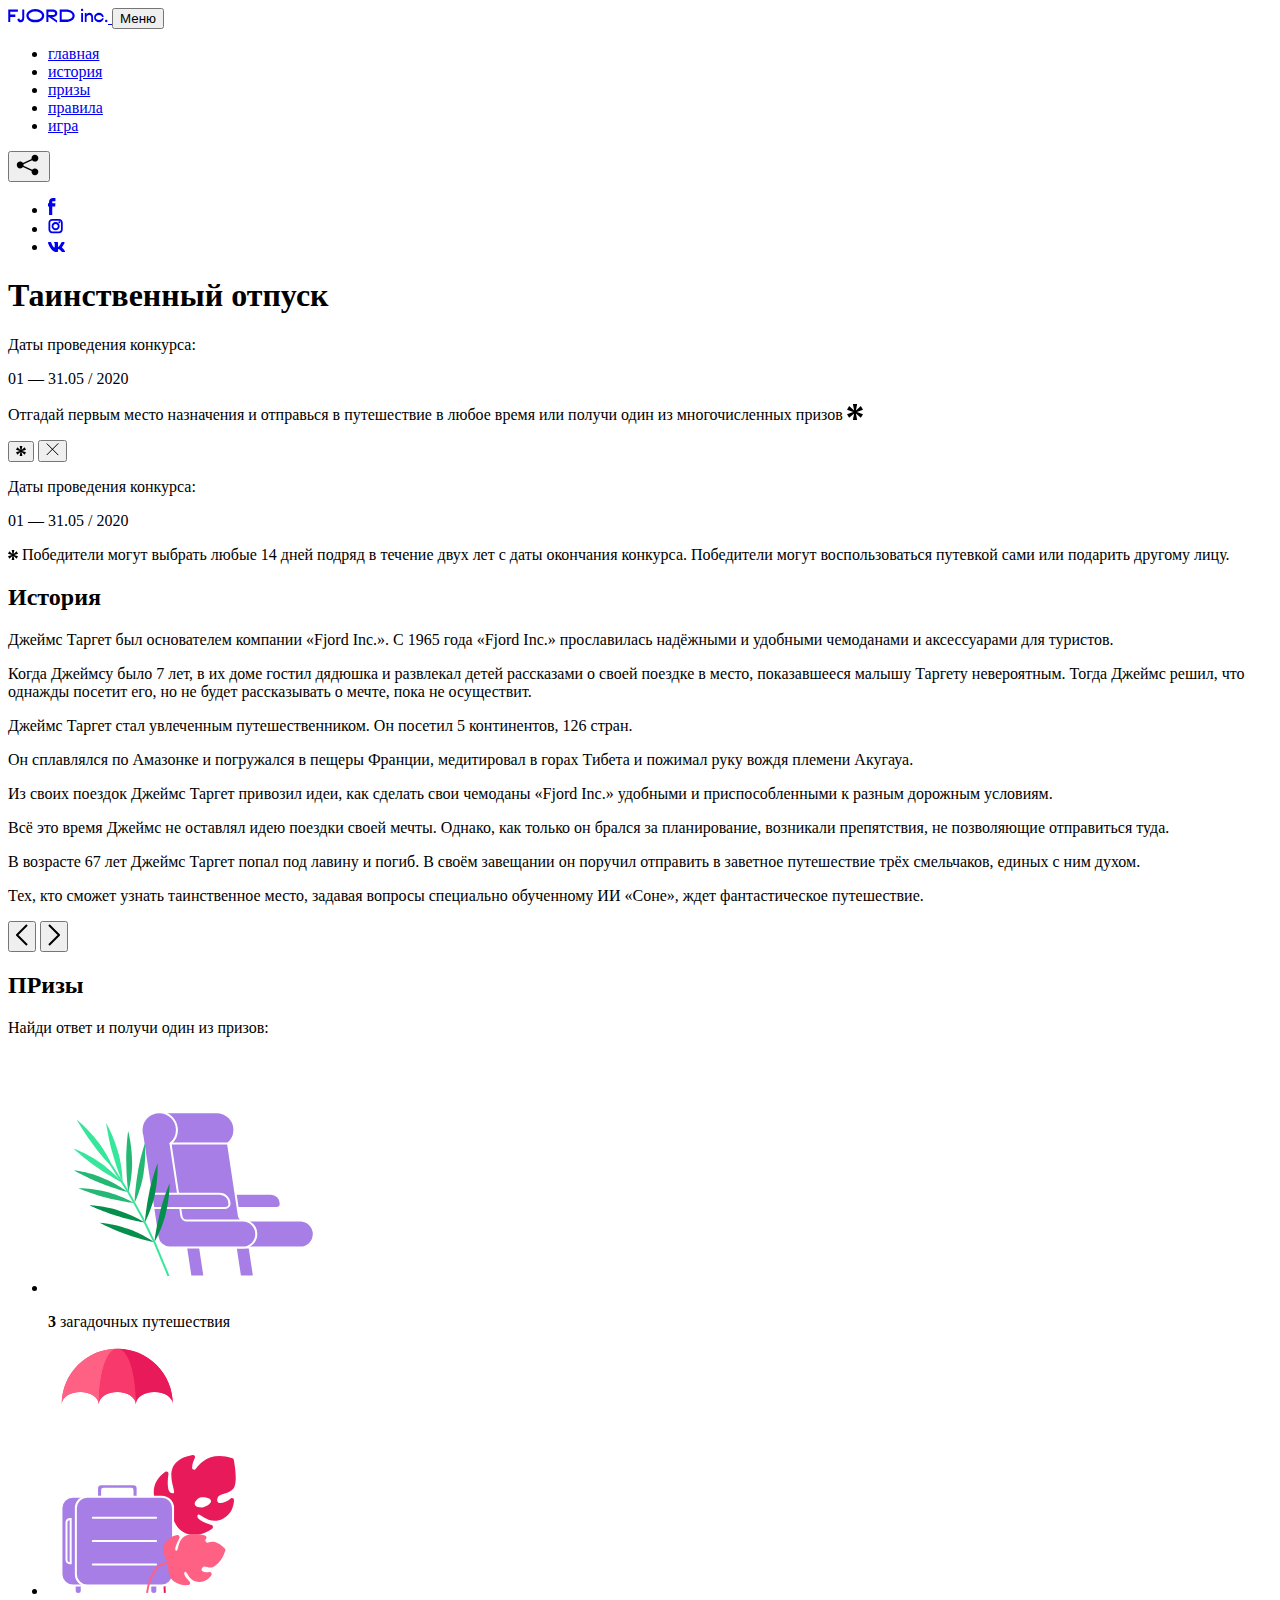
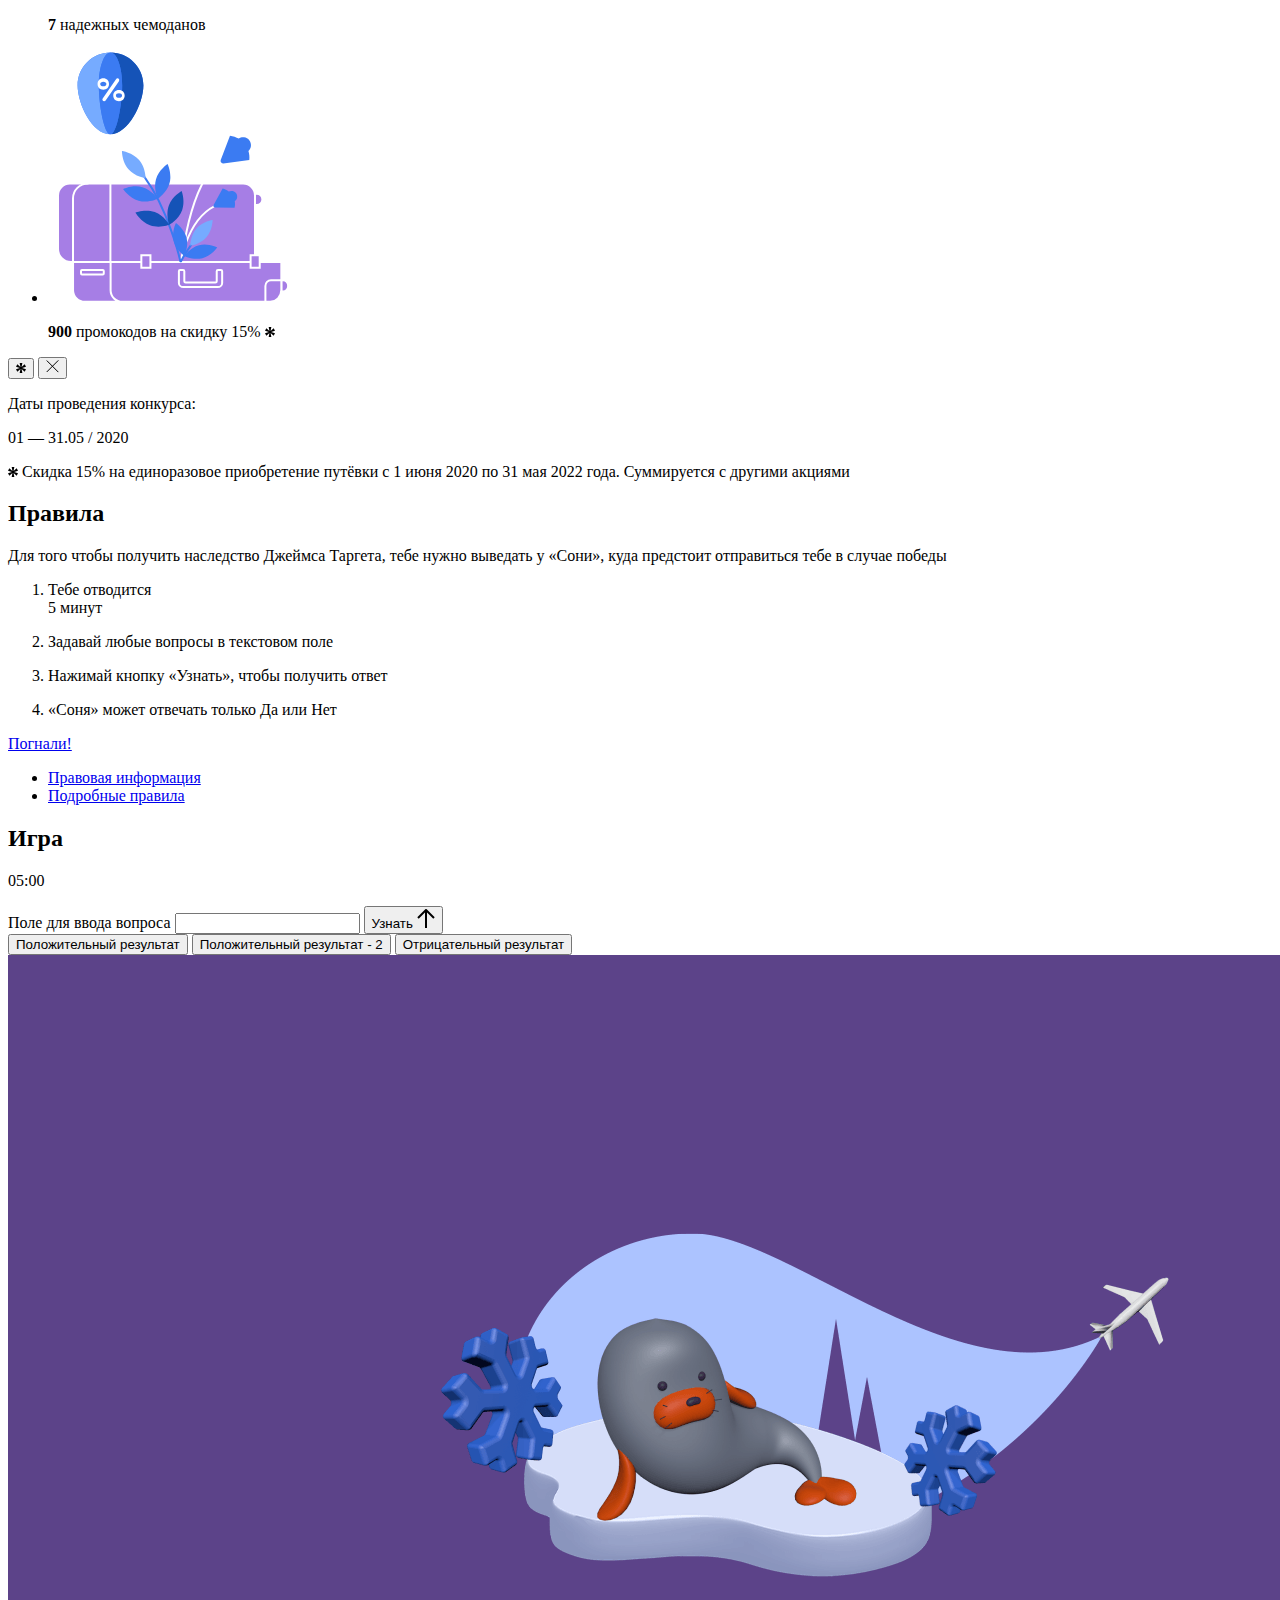
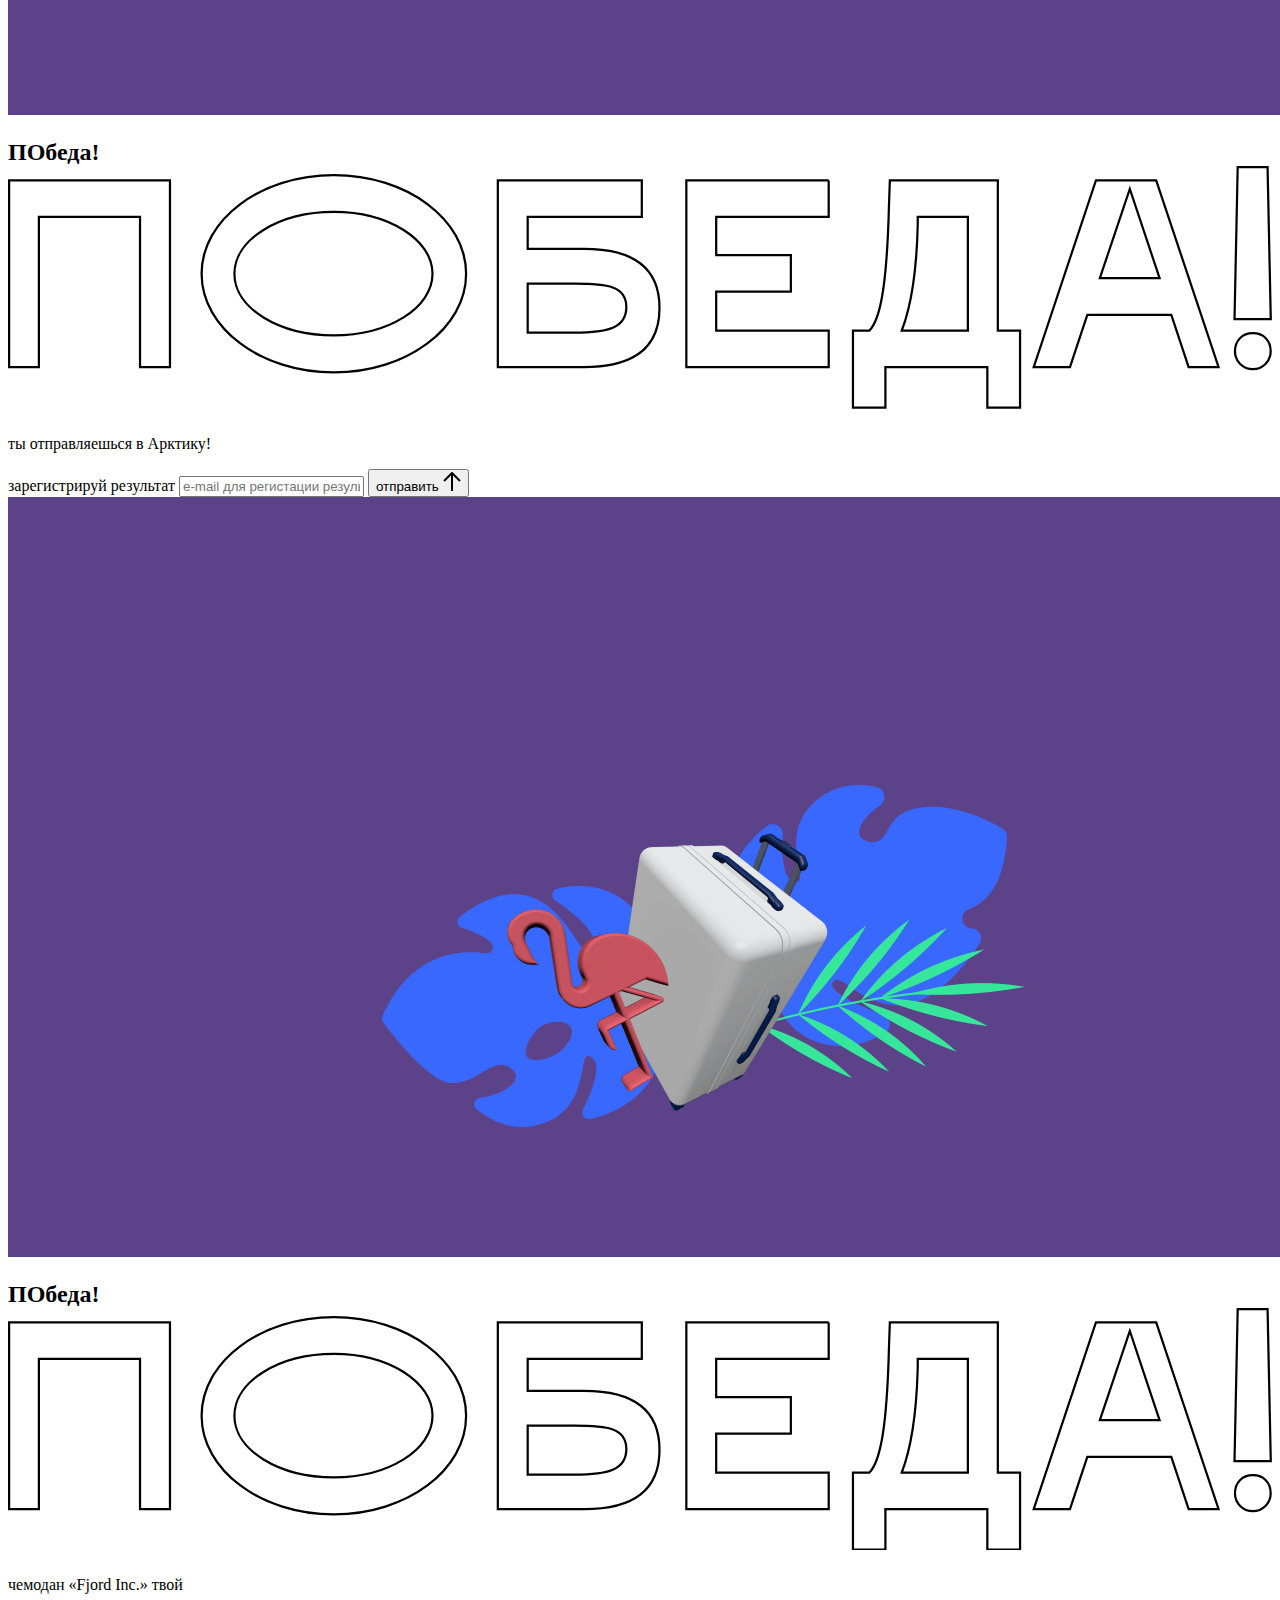
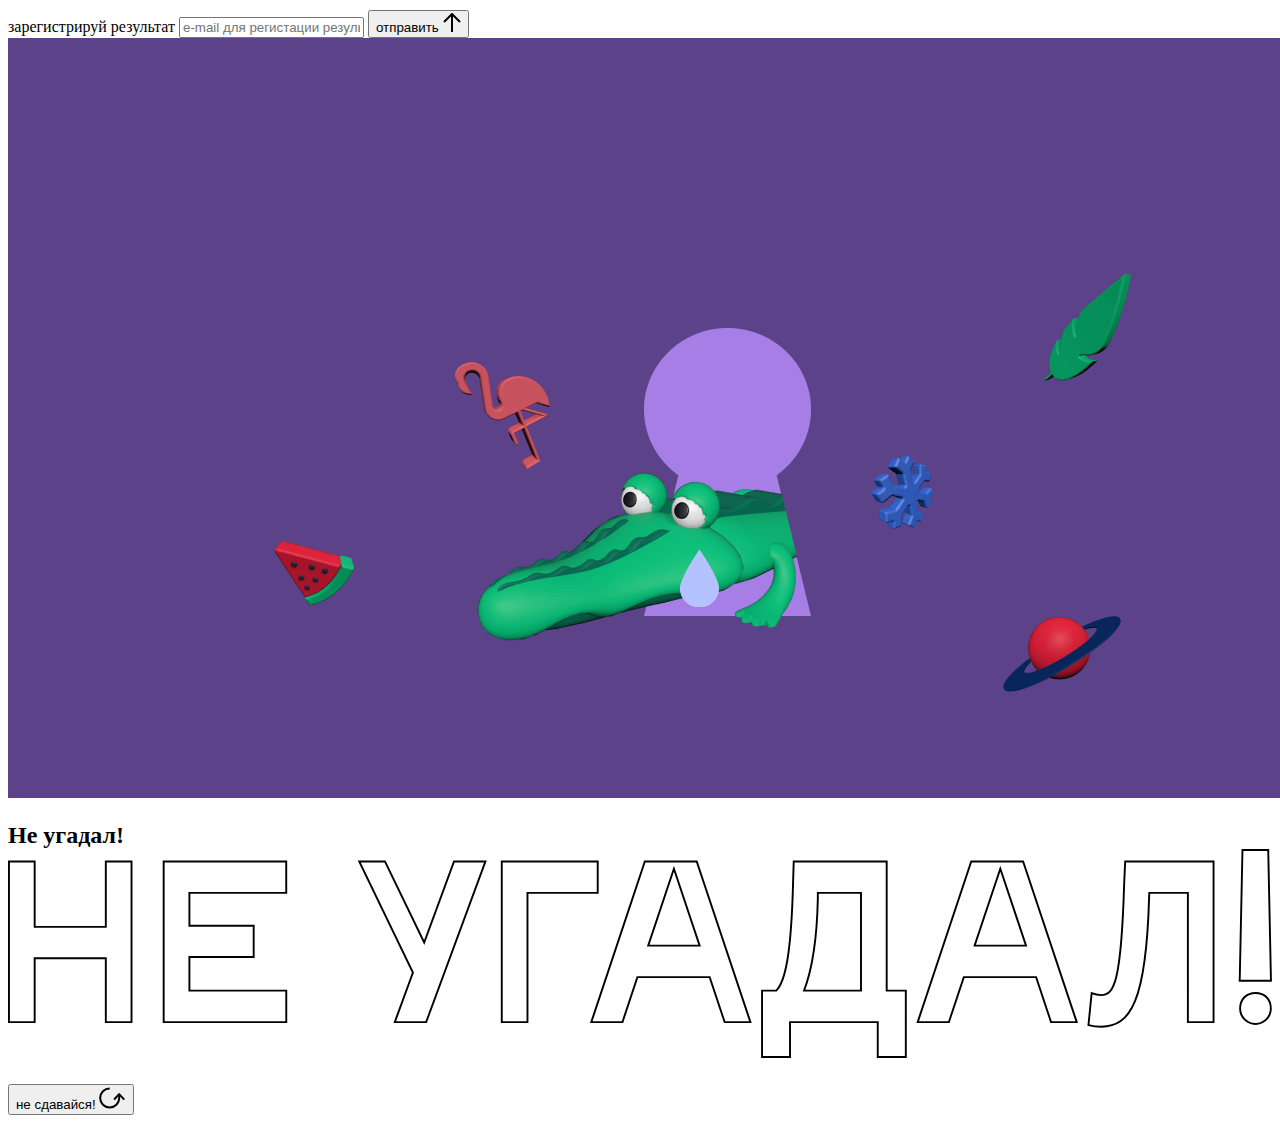
==== source/index.html @ c68f6cbd ":hatching_chick:" ====
<!DOCTYPE html>
<html lang="ru">
<head>
  <meta charset="UTF-8">
  <meta name="description" content="">
  <meta name="viewport" content="width=device-width, initial-scale=1.0">
  <meta http-equiv="X-UA-Compatible" content="ie=edge">
  <title>Mysterious Vacation</title>
  <link rel="stylesheet" href="css/style.min.css">
</head>
<body>

  <header class="page-header js-header">
    <div class="page-header__wrapper">
      <a href="#" class="page-header__logo" aria-label="Перейти на страницу FJORD.Inc">
        <svg width="100" height="15" viewBox="0 0 100 15" fill="none" xmlns="http://www.w3.org/2000/svg">
          <path d="M0.26 1.4V14H2.276V8.906H7.334V6.44H2.276V3.848H9.872V1.4H0.26ZM12.733 14.36C15.127 14.36 16.243 12.65 16.243 9.5V1.4H14.263V8.96C14.263 11.21 13.723 11.876 12.733 11.876C11.833 11.876 11.473 11.3 11.347 10.58L9.36702 10.94C9.63702 13.046 10.663 14.36 12.733 14.36ZM18.3918 7.7C18.3918 11.372 22.3878 14.36 27.3198 14.36C32.2518 14.36 36.2478 11.372 36.2478 7.7C36.2478 4.028 32.2518 1.04 27.3198 1.04C22.3878 1.04 18.3918 4.028 18.3918 7.7ZM20.6058 7.7C20.6058 5.378 23.6118 3.524 27.3198 3.524C30.9918 3.524 33.9798 5.378 33.9798 7.7C33.9798 10.004 30.9918 11.858 27.3198 11.858C23.6118 11.858 20.6058 10.004 20.6058 7.7ZM40.403 14V8.906H40.799L49.079 14.702V12.38L44.039 8.906H44.201C47.999 8.906 49.277 7.304 49.277 5.162C49.277 3.092 47.999 1.4 44.201 1.4H38.387V14H40.403ZM43.535 3.722C45.785 3.722 47.045 4.136 47.045 5.432C47.045 6.764 45.785 7.034 43.535 7.034H40.403V3.722H43.535ZM51.6936 1.382V14H57.8676C62.7456 14 66.7236 11.534 66.7236 7.7C66.7236 3.848 62.7456 1.382 57.8676 1.382H51.6936ZM53.7096 11.624V3.722H57.5436C61.5396 3.722 64.4916 5.018 64.4916 7.7C64.4916 10.238 61.5396 11.624 57.5436 11.624H53.7096ZM73.1832 14.018H74.9832V5H73.1832V14.018ZM72.9132 1.976C72.9132 2.57 73.3992 3.092 74.0832 3.092C74.7492 3.092 75.2352 2.57 75.2352 1.976C75.2352 1.382 74.7672 0.805999 74.0832 0.805999C73.3812 0.805999 72.9132 1.382 72.9132 1.976ZM76.7867 14H78.5687V9.104C78.7487 8.006 79.5947 6.962 81.0887 6.962C82.1147 6.962 83.2667 7.448 83.2667 9.554V14H85.0487V9.014C85.0487 6.152 83.2307 4.73 81.3587 4.73C79.9187 4.73 79.0727 5.558 78.5687 6.854V5H76.7867V14ZM90.9898 14.27C93.5098 14.27 95.3818 12.506 95.7238 10.328H94.0498C93.7258 11.3 92.6998 12.02 90.9898 12.02C88.8478 12.02 87.7678 10.922 87.7678 9.59C87.7678 8.24 88.8478 6.962 90.9898 6.962C92.7538 6.962 93.7978 7.844 94.0858 8.924H95.7418C95.4358 6.71 93.6178 4.73 90.9898 4.73C88.0918 4.73 86.1298 7.124 86.1298 9.59C86.1298 12.074 88.1278 14.27 90.9898 14.27ZM97.0693 12.938C97.0693 13.658 97.5553 14.144 98.2753 14.144C98.9953 14.144 99.4813 13.658 99.4813 12.938C99.4813 12.2 98.9953 11.714 98.2753 11.714C97.5553 11.714 97.0693 12.2 97.0693 12.938Z" fill="currentColor"/>
        </svg>
      </a>
      <button class="page-header__toggler js-menu-toggler" type="button" aria-label="Управление мобильным меню"><span>Меню</span></button>
      <nav class="page-header__nav">
        <div class="page-header__menu js-menu" id="menu">
          <ul>
            <li>
              <a class="js-menu-link active" href="#top" data-href="top">главная</a>
            </li>
            <li>
              <a class="js-menu-link" href="#story" data-href="story">история</a>
            </li>
            <li>
              <a class="js-menu-link" href="#prizes" data-href="prizes">призы</a>
            </li>
            <li>
              <a class="js-menu-link" href="#rules" data-href="rules">правила</a>
            </li>
            <li>
              <a class="js-menu-link" href="#game" data-href="game">игра</a>
            </li>
          </ul>
        </div>
        <div class="page-header__social">
          <div class="social-block js-social-block">
            <button class="social-block__toggler" aria-label="Управлять блоком с социальными кнопками">
              <svg width="26" height="22" viewBox="0 0 27 22" fill="none" xmlns="http://www.w3.org/2000/svg">
                <path d="M19.6721 7.43664C21.6273 7.43664 23.213 5.85095 23.213 3.89566C23.213 1.94037 21.6273 0.354675 19.6721 0.354675C17.7168 0.354675 16.1311 1.94037 16.1311 3.89566C16.1311 4.19968 16.1728 4.49178 16.2458 4.77345L7.21751 8.95527C6.57519 8.05214 5.52303 7.46049 4.33078 7.46049C2.37549 7.46049 0.789795 9.04618 0.789795 11.0015C0.789795 12.9568 2.37549 14.5425 4.33078 14.5425C5.52303 14.5425 6.57668 13.9508 7.21751 13.0477L16.2458 17.2295C16.1743 17.5112 16.1311 17.8033 16.1311 18.1073C16.1311 20.0626 17.7168 21.6483 19.6721 21.6483C21.6273 21.6483 23.213 20.0626 23.213 18.1073C23.213 16.152 21.6273 14.5663 19.6721 14.5663C18.4798 14.5663 17.4262 15.158 16.7853 16.0611L7.75701 11.8793C7.82854 11.5976 7.87176 11.3055 7.87176 11.0015C7.87176 10.6974 7.83003 10.4053 7.75701 10.1237L16.7853 5.94186C17.4262 6.84499 18.4783 7.43664 19.6721 7.43664Z" fill="currentColor"/>
              </svg>
            </button>
            <ul class="social-block__list">
              <li>
                <a class="social-block__link social-block__link--fb" href="#" aria-label="Мы на Facebook">
                  <svg width="8" height="17" viewBox="0 0 8 17" fill="none" xmlns="http://www.w3.org/2000/svg">
                    <path d="M4.24646 16.9899H1.09275L1.05793 8.49828H0V5.30707H1.05793V3.81124C1.05793 1.42084 2.57654 0 5.21735 0H7.41758V3.18585H5.30841C4.28262 3.18585 4.2478 3.48582 4.2478 4.24914V5.30707H7.42964L7.16716 8.49828H4.2478V16.9899H4.24646Z" fill="currentColor"/>
                  </svg>
                </a>
              </li>
              <li>
                <a class="social-block__link social-block__link--insta" href="#" aria-label="Мы в Instagram">
                  <svg width="15" height="15" viewBox="0 0 15 15" fill="none" xmlns="http://www.w3.org/2000/svg">
                    <path d="M11.0197 0H4.19806C2.14246 0 0.471191 1.66993 0.471191 3.72285V10.5499C0.471191 12.6082 2.14112 14.2727 4.19806 14.2727H11.0197C13.0753 14.2727 14.7466 12.6082 14.7466 10.5499V3.72285C14.7466 1.67127 13.0753 0 11.0197 0ZM11.0197 12.4849H4.19806C3.13076 12.4849 2.26432 11.6158 2.26432 10.5512V3.72419C2.26432 2.65956 3.13076 1.79715 4.19806 1.79715H11.0197C12.087 1.79715 12.9535 2.6609 12.9535 3.72419V10.5512C12.9535 11.6145 12.087 12.4849 11.0197 12.4849Z" fill="currentColor"/>
                    <path d="M7.60887 3.11084C5.38989 3.11084 3.58203 4.9187 3.58203 7.14036C3.58203 9.35532 5.38989 11.1645 7.60887 11.1645C9.83053 11.1645 11.6357 9.35666 11.6357 7.14036C11.6357 4.9187 9.83053 3.11084 7.60887 3.11084ZM7.60887 9.36871C6.37551 9.36871 5.37784 8.37372 5.37784 7.14036C5.37784 5.90699 6.37551 4.90665 7.60887 4.90665C8.83822 4.90665 9.84259 5.90833 9.84259 7.14036C9.84392 8.37238 8.83822 9.36871 7.60887 9.36871Z" fill="currentColor"/>
                    <path d="M11.3573 2.35962C10.8256 2.35962 10.3931 2.79752 10.3931 3.32381C10.3931 3.85546 10.8256 4.29336 11.3573 4.29336C11.8862 4.29336 12.3215 3.85546 12.3215 3.32381C12.3215 2.79752 11.8862 2.35962 11.3573 2.35962Z" fill="currentColor"/>
                  </svg>
                </a>
              </li>
              <li>
                <a class="social-block__link social-block__link--vk" href="#" aria-label="Мы ВКонтакте">
                  <svg width="17" height="10" viewBox="0 0 17 10" fill="none" xmlns="http://www.w3.org/2000/svg">
                    <path d="M14.1234 4.9002C14.1234 4.9002 16.3623 1.72708 16.5866 0.680242C16.6595 0.312285 16.4947 0.103188 16.1069 0.103188C16.1069 0.103188 14.8193 0.103188 14.168 0.103188C13.7235 0.103188 13.5587 0.293278 13.4235 0.579768C13.4235 0.579768 12.3724 2.82553 11.0969 4.24712C10.6861 4.70333 10.4781 4.84318 10.2511 4.84318C10.0646 4.84318 9.98625 4.6911 9.98625 4.27834V0.649016C9.98625 0.147997 9.92545 0.00135496 9.5066 0.00135496H6.39628C6.15578 0.00135496 6.0085 0.134417 6.0085 0.324506C6.0085 0.801084 6.73406 0.908351 6.73406 2.20231V4.87305C6.73406 5.40529 6.70569 5.61575 6.45303 5.61575C5.78016 5.61575 4.19528 3.30618 3.30623 0.678887C3.12923 0.145282 2.93737 0 2.43475 0H0.486409C0.205373 0 0 0.190085 0 0.476576C0 0.991172 0.60666 3.40801 2.99277 6.64358C4.59927 8.8201 6.70569 10 8.60269 10C9.76196 10 10.0416 9.80312 10.0416 9.31432V7.63883C10.0416 7.22607 10.2065 7.04956 10.4429 7.04956C10.7078 7.04956 11.1847 7.13238 12.2805 8.22268C13.5843 9.47862 13.6762 10 14.3896 10H16.5676C16.7919 10 17 9.89273 17 9.52342C17 9.02919 16.3623 8.15343 15.384 7.10659C14.9801 6.56755 14.3302 5.98914 14.1248 5.72301C13.8275 5.40801 13.9154 5.23014 14.1234 4.9002Z" fill="currentColor"/>
                  </svg>
                </a>
              </li>
            </ul>
          </div>
        </div>
      </nav>
    </div>
  </header>

  <main class="page-content">

    <section class="animation-screen"></section>

    <section class="screen screen--hidden screen--intro js-scrollspy" id="top">
      <div class="screen__wrapper">
        <div class="intro">
          <h1 class="intro__title">Таинственный отпуск</h1>
          <div class="intro__content">
            <div class="intro__info">
              <p class="intro__label">Даты проведения конкурса:</p>
              <p class="intro__date">01 — 31.05 / 2020</p>
            </div>
            <div class="intro__message">
              <p>
                Отгадай первым место назначения и&nbsp;отправься в&nbsp;путешествие в&nbsp;любое время или получи один из многочисленных призов
                <svg width="16" height="16" viewBox="0 0 10 10" fill="none" xmlns="http://www.w3.org/2000/svg">
                  <path d="M0 6.35337L3.90271 4.99012L0 3.64663L1.34615 1.32374L4.44287 4.01073L3.67364 0H6.34615L5.57692 4.01073L8.65385 1.32374L10 3.64663L6.13405 4.99012L10 6.35337L8.65385 8.65651L5.57692 5.98927L6.34615 10H3.67364L4.44287 5.96952L1.34615 8.65651L0 6.35337Z" fill="currentColor"/>
                </svg>
              </p>
            </div>
          </div>
        </div>
      </div>
      <div class="screen__footer js-footer">
        <button class="screen__footer-enlarge js-footer-toggler" type="button" aria-label="Показать сообщение">
          <svg width="10" height="10" viewBox="0 0 10 10" fill="none" xmlns="http://www.w3.org/2000/svg">
            <path d="M0 6.35337L3.90271 4.99012L0 3.64663L1.34615 1.32374L4.44287 4.01073L3.67364 0H6.34615L5.57692 4.01073L8.65385 1.32374L10 3.64663L6.13405 4.99012L10 6.35337L8.65385 8.65651L5.57692 5.98927L6.34615 10H3.67364L4.44287 5.96952L1.34615 8.65651L0 6.35337Z" fill="currentColor"/>
          </svg>
        </button>
        <button class="screen__footer-collapse js-footer-toggler" type="button" aria-label="Скрыть сообщение">
          <svg width="13" height="13" viewBox="0 0 13 13" fill="none" xmlns="http://www.w3.org/2000/svg">
            <line x1="12.3536" y1="0.353553" x2="0.738349" y2="11.9688" stroke="currentColor"/>
            <line x1="0.738319" y1="0.539925" x2="12.3535" y2="12.1551" stroke="currentColor"/>
          </svg>
        </button>
        <div class="screen__footer-wrapper">
          <div class="screen__footer-announce">
            <p class="screen__footer-label">Даты проведения конкурса:</p>
            <p class="screen__footer-date">01 — 31.05 / 2020</p>
          </div>
          <div class="screen__footer-note">
            <p>
              <svg width="10" height="10" viewBox="0 0 10 10" fill="none" xmlns="http://www.w3.org/2000/svg">
                <path d="M0 6.35337L3.90271 4.99012L0 3.64663L1.34615 1.32374L4.44287 4.01073L3.67364 0H6.34615L5.57692 4.01073L8.65385 1.32374L10 3.64663L6.13405 4.99012L10 6.35337L8.65385 8.65651L5.57692 5.98927L6.34615 10H3.67364L4.44287 5.96952L1.34615 8.65651L0 6.35337Z" fill="currentColor"/>
              </svg>
              <span>Победители могут выбрать любые 14 дней подряд в&nbsp;течение двух лет с&nbsp;даты окончания конкурса. Победители могут воспользоваться путевкой сами или подарить другому лицу.</span>
            </p>
          </div>
        </div>
      </div>
    </section>

    <section class="screen screen--hidden screen--story js-scrollspy" id="story">

      <div class="slider swiper-container js-slider">

        <div class="swiper-wrapper">

          <div class="slider__item swiper-slide">
            <h2 class="slider__item-title">История</h2>
            <p class="slider__item-text">Джеймс Таргет был основателем компании &laquo;Fjord Inc.&raquo;. С&nbsp;1965 года &laquo;Fjord Inc.&raquo; прославилась надёжными и&nbsp;удобными чемоданами и&nbsp;аксессуарами для туристов.</p>
          </div>

          <div class="slider__item swiper-slide">
            <p class="slider__item-text">Когда Джеймсу было 7&nbsp;лет, в&nbsp;их&nbsp;доме гостил дядюшка и&nbsp;развлекал детей рассказами о&nbsp;своей поездке в&nbsp;место, показавшееся малышу Таргету невероятным. Тогда Джеймс решил, что однажды посетит его, но&nbsp;не&nbsp;будет рассказывать о&nbsp;мечте, пока не&nbsp;осуществит.</p>
          </div>

          <div class="slider__item swiper-slide">
            <p class="slider__item-text">Джеймс Таргет стал увлеченным путешественником. Он&nbsp;посетил 5&nbsp;континентов, 126&nbsp;стран.</p>
          </div>

          <div class="slider__item swiper-slide">
            <p class="slider__item-text">Он&nbsp;сплавлялся по&nbsp;Амазонке и&nbsp;погружался в&nbsp;пещеры Франции, медитировал в&nbsp;горах Тибета и&nbsp;пожимал руку вождя племени Акугауа.</p>
          </div>

          <div class="slider__item swiper-slide">
            <p class="slider__item-text">Из&nbsp;своих поездок Джеймс Таргет привозил идеи, как сделать свои чемоданы &laquo;Fjord Inc.&raquo; удобными и&nbsp;приспособленными к&nbsp;разным дорожным условиям.</p>
          </div>

          <div class="slider__item swiper-slide">
            <p class="slider__item-text">Всё это время Джеймс не&nbsp;оставлял идею поездки своей мечты. Однако, как только он&nbsp;брался за&nbsp;планирование, возникали препятствия, не&nbsp;позволяющие отправиться туда.</p>
          </div>

          <div class="slider__item swiper-slide">
            <p class="slider__item-text">В&nbsp;возрасте 67&nbsp;лет Джеймс Таргет попал под лавину и&nbsp;погиб. В&nbsp;своём завещании он&nbsp;поручил отправить в&nbsp;заветное путешествие трёх смельчаков, единых с&nbsp;ним духом.</p>
          </div>

          <div class="slider__item swiper-slide">
            <p class="slider__item-text">Тех, кто сможет узнать таинственное место, задавая вопросы специально обученному ИИ&nbsp;&laquo;Соне&raquo;, ждет фантастическое путешествие.</p>
          </div>
        </div>
        <div class="slider__controls">
          <button class="slider__control slider__control--prev js-control-prev" type="button" aria-label="Показать предыдущую историю">
            <svg width="12" height="22" viewBox="0 0 12 22" fill="none" xmlns="http://www.w3.org/2000/svg">
              <path d="M11 1L1 11L11 21" stroke="currentColor" stroke-width="2" stroke-linejoin="round"/>
            </svg>
          </button>
          <button class="slider__control slider__control--next js-control-next" type="button" aria-label="Показать следующую историю">
            <svg width="12" height="22" viewBox="0 0 12 22" fill="none" xmlns="http://www.w3.org/2000/svg">
              <path d="M1 1L11 11L1 21" stroke="currentColor" stroke-width="2" stroke-linejoin="round"/>
            </svg>
          </button>
        </div>
        <div class="slider__pagination swiper-pagination"></div>
      </div>
    </section>

    <section class="screen screen--hidden screen--prizes js-scrollspy" id="prizes">
      <div class="screen__wrapper">
        <div class="prizes">
          <h2 class="prizes__title">ПРизы</h2>
          <div class="prizes__lead">
            <p>Найди ответ и&nbsp;получи один из&nbsp;призов:</p>
          </div>
          <ul class="prizes__list">
            <li class="prizes__item prizes__item--journeys">
              <div class="prizes__icon">
                <picture>
                  <source srcset="img/prize1-mob.svg" media="(orientation: portrait)">
                  <img src="img/prize1.svg" alt="">
                </picture>
              </div>
              <p class="prizes__desc">
                <b>3</b>
                <span>загадочных путешествия</span>
              </p>
            </li>
            <li class="prizes__item prizes__item--cases">
              <div class="prizes__icon">
                <picture>
                  <source srcset="img/prize2-mob.svg" media="(orientation: portrait)">
                  <img src="img/prize2.svg" alt="">
                </picture>
              </div>
              <p class="prizes__desc">
                <b>7</b>
                <span>надежных чемоданов</span>
              </p>
            </li>
            <li class="prizes__item prizes__item--codes">
              <div class="prizes__icon">
                <picture>
                  <source srcset="img/prize3-mob.svg" media="(orientation: portrait)">
                  <img src="img/prize3.svg" alt="">
                </picture>
              </div>
              <p class="prizes__desc">
                <b>900</b>
                <span>
                  промокодов на&nbsp;скидку 15%
                  <svg width="10" height="10" viewBox="0 0 10 10" fill="none" xmlns="http://www.w3.org/2000/svg">
                    <path d="M0 6.35337L3.90271 4.99012L0 3.64663L1.34615 1.32374L4.44287 4.01073L3.67364 0H6.34615L5.57692 4.01073L8.65385 1.32374L10 3.64663L6.13405 4.99012L10 6.35337L8.65385 8.65651L5.57692 5.98927L6.34615 10H3.67364L4.44287 5.96952L1.34615 8.65651L0 6.35337Z" fill="currentColor"/>
                  </svg>
                </span>
              </p>
            </li>
          </ul>
        </div>
      </div>
      <div class="screen__footer js-footer">
        <button class="screen__footer-enlarge js-footer-toggler" type="button" aria-label="Показать сообщение">
          <svg width="10" height="10" viewBox="0 0 10 10" fill="none" xmlns="http://www.w3.org/2000/svg">
            <path d="M0 6.35337L3.90271 4.99012L0 3.64663L1.34615 1.32374L4.44287 4.01073L3.67364 0H6.34615L5.57692 4.01073L8.65385 1.32374L10 3.64663L6.13405 4.99012L10 6.35337L8.65385 8.65651L5.57692 5.98927L6.34615 10H3.67364L4.44287 5.96952L1.34615 8.65651L0 6.35337Z" fill="currentColor"/>
          </svg>
        </button>
        <button class="screen__footer-collapse js-footer-toggler" type="button" aria-label="Скрыть сообщение">
          <svg width="13" height="13" viewBox="0 0 13 13" fill="none" xmlns="http://www.w3.org/2000/svg">
            <line x1="12.3536" y1="0.353553" x2="0.738349" y2="11.9688" stroke="currentColor"/>
            <line x1="0.738319" y1="0.539925" x2="12.3535" y2="12.1551" stroke="currentColor"/>
          </svg>
        </button>
        <div class="screen__footer-wrapper">
          <div class="screen__footer-announce">
            <p class="screen__footer-label">Даты проведения конкурса:</p>
            <p class="screen__footer-date">01 — 31.05 / 2020</p>
          </div>
          <div class="screen__footer-note">
            <p>
              <svg width="10" height="10" viewBox="0 0 10 10" fill="none" xmlns="http://www.w3.org/2000/svg">
                <path d="M0 6.35337L3.90271 4.99012L0 3.64663L1.34615 1.32374L4.44287 4.01073L3.67364 0H6.34615L5.57692 4.01073L8.65385 1.32374L10 3.64663L6.13405 4.99012L10 6.35337L8.65385 8.65651L5.57692 5.98927L6.34615 10H3.67364L4.44287 5.96952L1.34615 8.65651L0 6.35337Z" fill="currentColor"/>
              </svg>
              <span>Скидка&nbsp;15% на&nbsp;единоразовое приобретение путёвки с&nbsp;1&nbsp;июня 2020 по&nbsp;31&nbsp;мая 2022&nbsp;года. Суммируется с&nbsp;другими акциями</span>
            </p>
          </div>
        </div>
      </div>
    </section>

    <section class="screen screen--hidden screen--rules js-scrollspy" id="rules">
      <div class="screen__wrapper">
        <div class="rules">
          <h2 class="rules__title">Правила</h2>
          <div class="rules__lead">
            <p>Для того чтобы получить наследство Джеймса Таргета, тебе нужно выведать у&nbsp;&laquo;Сони&raquo;, куда предстоит отправиться тебе в&nbsp;случае победы</p>
          </div>
          <ol class="rules__list">
            <li class="rules__item">
              <p>Тебе отводится <br>5&nbsp;минут</p>
            </li>
            <li class="rules__item">
              <p>Задавай любые вопросы в&nbsp;текстовом поле</p>
            </li>
            <li class="rules__item">
              <p>Нажимай кнопку &laquo;Узнать&raquo;, чтобы получить ответ</p>
            </li>
            <li class="rules__item">
              <p>&laquo;Соня&raquo; может отвечать только&nbsp;Да или Нет</p>
            </li>
          </ol>
          <a href="#game" class="rules__link btn">Погнали!</a>
        </div>
      </div>
      <div class="screen__disclaimer">
        <div class="disclaimer">
          <ul>
            <li>
              <a href="#">Правовая информация</a>
            </li>
            <li>
              <a href="#">Подробные правила</a>
            </li>
          </ul>
        </div>
      </div>
    </section>

    <section class="screen screen--hidden screen--game js-scrollspy" id="game">
      <div class="screen__wrapper">
        <div class="game">
          <div class="game__header">
            <h2 class="game__title">Игра</h2>
            <div class="game__counter">
              <span>05</span>:<span>00</span>
            </div>
          </div>
          <div class="game__body">
            <div class="chat">
              <div class="chat__body js-chat">
                <ul class="chat__list" id="messages"></ul>
              </div>
              <div class="chat__footer">
                <form action="#" method="post" class="form" id="message-form">
                  <label for="message-field" class="visually-hidden">Поле для ввода вопроса</label>
                  <input type="text" class="form__field" id="message-field">
                  <button class="form__button btn">
                    Узнать
                    <svg width="18" height="19" viewBox="0 0 18 19" fill="none" xmlns="http://www.w3.org/2000/svg">
                      <path stroke="currentColor" stroke-width="2" d="M9 19V1"/>
                      <path d="M1 9l8-8 8 8" stroke="currentColor" stroke-width="2" stroke-linejoin="round"/>
                    </svg>
                  </button>
                </form>
              </div>
            </div>
          </div>
          <!-- временные кнопки для показа результата -->
          <div class="game__buttons">
            <button class="game__button btn js-show-result" type="button" data-target="result">Положительный результат</button>
            <button class="game__button btn js-show-result" type="button" data-target="result2">Положительный результат - 2</button>
            <button class="game__button btn js-show-result" type="button" data-target="result3">Отрицательный результат</button>
          </div>
        </div>
      </div>
    </section>

    <section class="screen screen--hidden screen--result" id="result">
      <div class="screen__wrapper">
        <div class="result result--trip">
          <div class="result__image">
            <picture>
              <source srcset="img/result1-mob.png 1x, img/result1-mob@2x.png 2x" media="(max-width: 768px) and (orientation: portrait)">
              <img src="img/result1.png" srcset="img/result1@2x.png 2x" alt="">
            </picture>
          </div>
          <h2 class="result__title">
            <span class="visually-hidden">ПОбеда!</span>
            <svg xmlns="http://www.w3.org/2000/svg" viewBox="0 0 568.85 109.24">
              <path d="M16,24.44V92H2.6V8H75V92H61.52V24.44H16Z" transform="translate(-2.1 -1.5)" fill="none" stroke="currentColor"/>
              <path
                d="M148.76,5.6c32.88,0,59.52,19.92,59.52,44.4s-26.64,44.4-59.52,44.4S89.24,74.48,89.24,50,115.88,5.6,148.76,5.6Zm0,72.12c24.48,0,44.4-12.36,44.4-27.72s-19.92-27.84-44.4-27.84C124,22.16,104,34.52,104,50S124,77.72,148.76,77.72Z"
                transform="translate(-2.1 -1.5)" fill="none" stroke="currentColor"/>
              <path
                d="M287.36,8V24.44H236v14.4h25.32c25.44,0,34,11.16,34,26.52,0,15.6-8.52,26.64-34,26.64H222.56V8h64.8ZM256.88,76.52c15.12,0,23.52-2,23.52-11.52S272,54.44,256.88,54.44H236V76.52h20.88Z"
                transform="translate(-2.1 -1.5)" fill="none" stroke="currentColor"/>
              <path d="M371.47,8V24.44H320.84V41.6h33.6V58h-33.6V75.56h50.64V92H307.4V8h64.08Z" transform="translate(-2.1 -1.5)"
                    fill="none" stroke="currentColor"/>
              <path
                d="M382.39,110.24V75.56h7.44c4.56-4.68,7.8-18.36,8.76-56L399,8h48.6V75.56h10v34.68H442.87V92H397v18.24H382.39Zm51.72-34.68V24.44H411.55v3.12c-0.48,22.44-3.24,37.68-7.2,48h29.76Z"
                transform="translate(-2.1 -1.5)" fill="none" stroke="currentColor"/>
              <path
                d="M463.75,92l28-84h27.12l28.08,84H533.47l-7.8-23.52h-37.8L480.07,92H463.75Zm56.64-40L507,11.84,493.51,52h26.88Z"
                transform="translate(-2.1 -1.5)" fill="none" stroke="currentColor"/>
              <path
                d="M554.12,70.4L555.55,2H569l1.44,68.4H554.12Zm8.28,6.36c4.8,0,8,3.24,8,8.16a8,8,0,1,1-16.08,0C554.35,80,557.59,76.76,562.39,76.76Z"
                transform="translate(-2.1 -1.5)" fill="none" stroke="currentColor"/>
            </svg>
          </h2>
          <div class="result__text">
            <p>ты&nbsp;отправляешься в&nbsp;Арктику!</p>
          </div>
          <div class="result__form">
            <form action="#" method="post" class="form form--result">
              <label for="email-field" class="form__label">зарегистрируй результат</label>
              <input type="email" class="form__field" id="email-field" placeholder="e-mail для регистации результата и получения приза" required>
              <button class="form__button btn">
                отправить
                <svg width="18" height="19" viewBox="0 0 18 19" fill="none" xmlns="http://www.w3.org/2000/svg">
                  <path stroke="currentColor" stroke-width="2" d="M9 19V1"/>
                  <path d="M1 9l8-8 8 8" stroke="currentColor" stroke-width="2" stroke-linejoin="round"/>
                </svg>
              </button>
            </form>
          </div>
        </div>
      </div>
    </section>

    <section class="screen screen--hidden screen--result" id="result2">
      <div class="screen__wrapper">
        <div class="result result--prize">
          <div class="result__image">
            <picture>
              <source srcset="img/result2-mob.png 1x, img/result2-mob@2x.png 2x" media="(max-width: 768px) and (orientation: portrait)">
              <img src="img/result2.png" srcset="img/result2@2x.png 2x" alt="">
            </picture>
          </div>
          <h2 class="result__title">
            <span class="visually-hidden">ПОбеда!</span>
            <svg xmlns="http://www.w3.org/2000/svg" viewBox="0 0 568.85 109.24">
              <path d="M16,24.44V92H2.6V8H75V92H61.52V24.44H16Z" transform="translate(-2.1 -1.5)" fill="none" stroke="currentColor"/>
              <path
                d="M148.76,5.6c32.88,0,59.52,19.92,59.52,44.4s-26.64,44.4-59.52,44.4S89.24,74.48,89.24,50,115.88,5.6,148.76,5.6Zm0,72.12c24.48,0,44.4-12.36,44.4-27.72s-19.92-27.84-44.4-27.84C124,22.16,104,34.52,104,50S124,77.72,148.76,77.72Z"
                transform="translate(-2.1 -1.5)" fill="none" stroke="currentColor"/>
              <path
                d="M287.36,8V24.44H236v14.4h25.32c25.44,0,34,11.16,34,26.52,0,15.6-8.52,26.64-34,26.64H222.56V8h64.8ZM256.88,76.52c15.12,0,23.52-2,23.52-11.52S272,54.44,256.88,54.44H236V76.52h20.88Z"
                transform="translate(-2.1 -1.5)" fill="none" stroke="currentColor"/>
              <path d="M371.47,8V24.44H320.84V41.6h33.6V58h-33.6V75.56h50.64V92H307.4V8h64.08Z" transform="translate(-2.1 -1.5)"
                    fill="none" stroke="currentColor"/>
              <path
                d="M382.39,110.24V75.56h7.44c4.56-4.68,7.8-18.36,8.76-56L399,8h48.6V75.56h10v34.68H442.87V92H397v18.24H382.39Zm51.72-34.68V24.44H411.55v3.12c-0.48,22.44-3.24,37.68-7.2,48h29.76Z"
                transform="translate(-2.1 -1.5)" fill="none" stroke="currentColor"/>
              <path
                d="M463.75,92l28-84h27.12l28.08,84H533.47l-7.8-23.52h-37.8L480.07,92H463.75Zm56.64-40L507,11.84,493.51,52h26.88Z"
                transform="translate(-2.1 -1.5)" fill="none" stroke="currentColor"/>
              <path
                d="M554.12,70.4L555.55,2H569l1.44,68.4H554.12Zm8.28,6.36c4.8,0,8,3.24,8,8.16a8,8,0,1,1-16.08,0C554.35,80,557.59,76.76,562.39,76.76Z"
                transform="translate(-2.1 -1.5)" fill="none" stroke="currentColor"/>
            </svg>
          </h2>
          <div class="result__text">
            <p>чемодан &laquo;Fjord&nbsp;Inc.&raquo;&nbsp;твой</p>
          </div>
          <div class="result__form">
            <form action="#" method="post" class="form form--result">
              <label for="email-field2" class="form__label">зарегистрируй результат</label>
              <input type="email" class="form__field" id="email-field2" placeholder="e-mail для регистации результата и получения приза" required>
              <button class="form__button btn">
                отправить
                <svg width="18" height="19" viewBox="0 0 18 19" fill="none" xmlns="http://www.w3.org/2000/svg">
                  <path stroke="currentColor" stroke-width="2" d="M9 19V1"/>
                  <path d="M1 9l8-8 8 8" stroke="currentColor" stroke-width="2" stroke-linejoin="round"/>
                </svg>
              </button>
            </form>
          </div>
        </div>
      </div>
    </section>

    <section class="screen screen--hidden screen--result" id="result3">
      <div class="screen__wrapper">
        <div class="result result--negative">
          <div class="result__image">
            <picture>
              <source srcset="img/result3-mob.png 1x, img/result3-mob@2x.png 2x" media="(max-width: 768px) and (orientation: portrait)">
              <img src="img/result3.png" srcset="img/result3@2x.png 2x" alt="">
            </picture>
          </div>
          <h2 class="result__title">
            <span class="visually-hidden">Не угадал!</span>
            <svg xmlns="http://www.w3.org/2000/svg" viewBox="0 0 660.77 109.24">
              <path d="M2.66,92V8H16.1V42.2H53.3V8H66.74V92H53.3V58.64H16.1V92H2.66Z" transform="translate(-2.16 -1.5)"
                    fill="none" stroke="currentColor"/>
              <path d="M147.62,8V24.44H97V41.6h33.6V58H97V75.56h50.64V92H83.54V8h64.08Z" transform="translate(-2.16 -1.5)"
                    fill="none" stroke="currentColor"/>
              <path d="M199.22,8l20.52,42.36L235.34,8h16.44l-31,84H204.38l9.48-25.92L185.78,8h13.44Z"
                    transform="translate(-2.16 -1.5)" fill="none" stroke="currentColor"/>
              <path d="M273.74,24.44V92H260.3V8h50.16V24.44H273.74Z" transform="translate(-2.16 -1.5)" fill="none"
                    stroke="currentColor"/>
              <path
                d="M307.1,92l28-84h27.12l28.08,84H376.82L369,68.48h-37.8L323.42,92H307.1Zm56.64-40L350.3,11.84,336.86,52h26.88Z"
                transform="translate(-2.16 -1.5)" fill="none" stroke="currentColor"/>
              <path
                d="M396.38,110.24V75.56h7.44c4.56-4.68,7.8-18.36,8.76-56L412.94,8h48.6V75.56h10v34.68H456.86V92H411v18.24H396.38ZM448.1,75.56V24.44H425.54v3.12c-0.48,22.44-3.24,37.68-7.2,48H448.1Z"
                transform="translate(-2.16 -1.5)" fill="none" stroke="currentColor"/>
              <path
                d="M477.74,92l28-84h27.12L560.9,92H547.46l-7.8-23.52h-37.8L494.06,92H477.74Zm56.64-40-13.44-40.2L507.5,52h26.88Z"
                transform="translate(-2.16 -1.5)" fill="none" stroke="currentColor"/>
              <path
                d="M568.7,76.88a13.77,13.77,0,0,0,5,1c6.6,0,10.44-6.24,12-58.32L586.22,8h46.2V92H619V24.44H598.82l-0.12,3.12C597.14,81,589,94.4,573.74,94.4a28.55,28.55,0,0,1-6.72-.84Z"
                transform="translate(-2.16 -1.5)" fill="none" stroke="currentColor"/>
              <path
                d="M646.1,70.4L647.54,2H661l1.44,68.4H646.1Zm8.28,6.36c4.8,0,8,3.24,8,8.16a8,8,0,0,1-16.08,0C646.34,80,649.58,76.76,654.38,76.76Z"
                transform="translate(-2.16 -1.5)" fill="none" stroke="currentColor"/>
            </svg>
          </h2>
          <button class="result__button js-play" type="button">
            не сдавайся!
            <span>
              <svg width="27" height="22" viewBox="0 0 27 22" fill="none" xmlns="http://www.w3.org/2000/svg">
                <path d="M10.6899 1.47998C5.42992 1.47998 1.16992 5.73998 1.16992 11C1.16992 16.26 5.42992 20.52 10.6899 20.52C15.9499 20.52 20.2099 16.26 20.2099 11V7.13998" stroke="currentColor" stroke-width="2" stroke-miterlimit="10"/>
                <path d="M15.1099 12.5099L20.1499 7.13989L25.3099 12.6299" stroke="currentColor" stroke-width="2" stroke-miterlimit="10" stroke-linejoin="round"/>
              </svg>
            </span>
          </button>
        </div>
      </div>
    </section>

  </main>

</body>
</html>
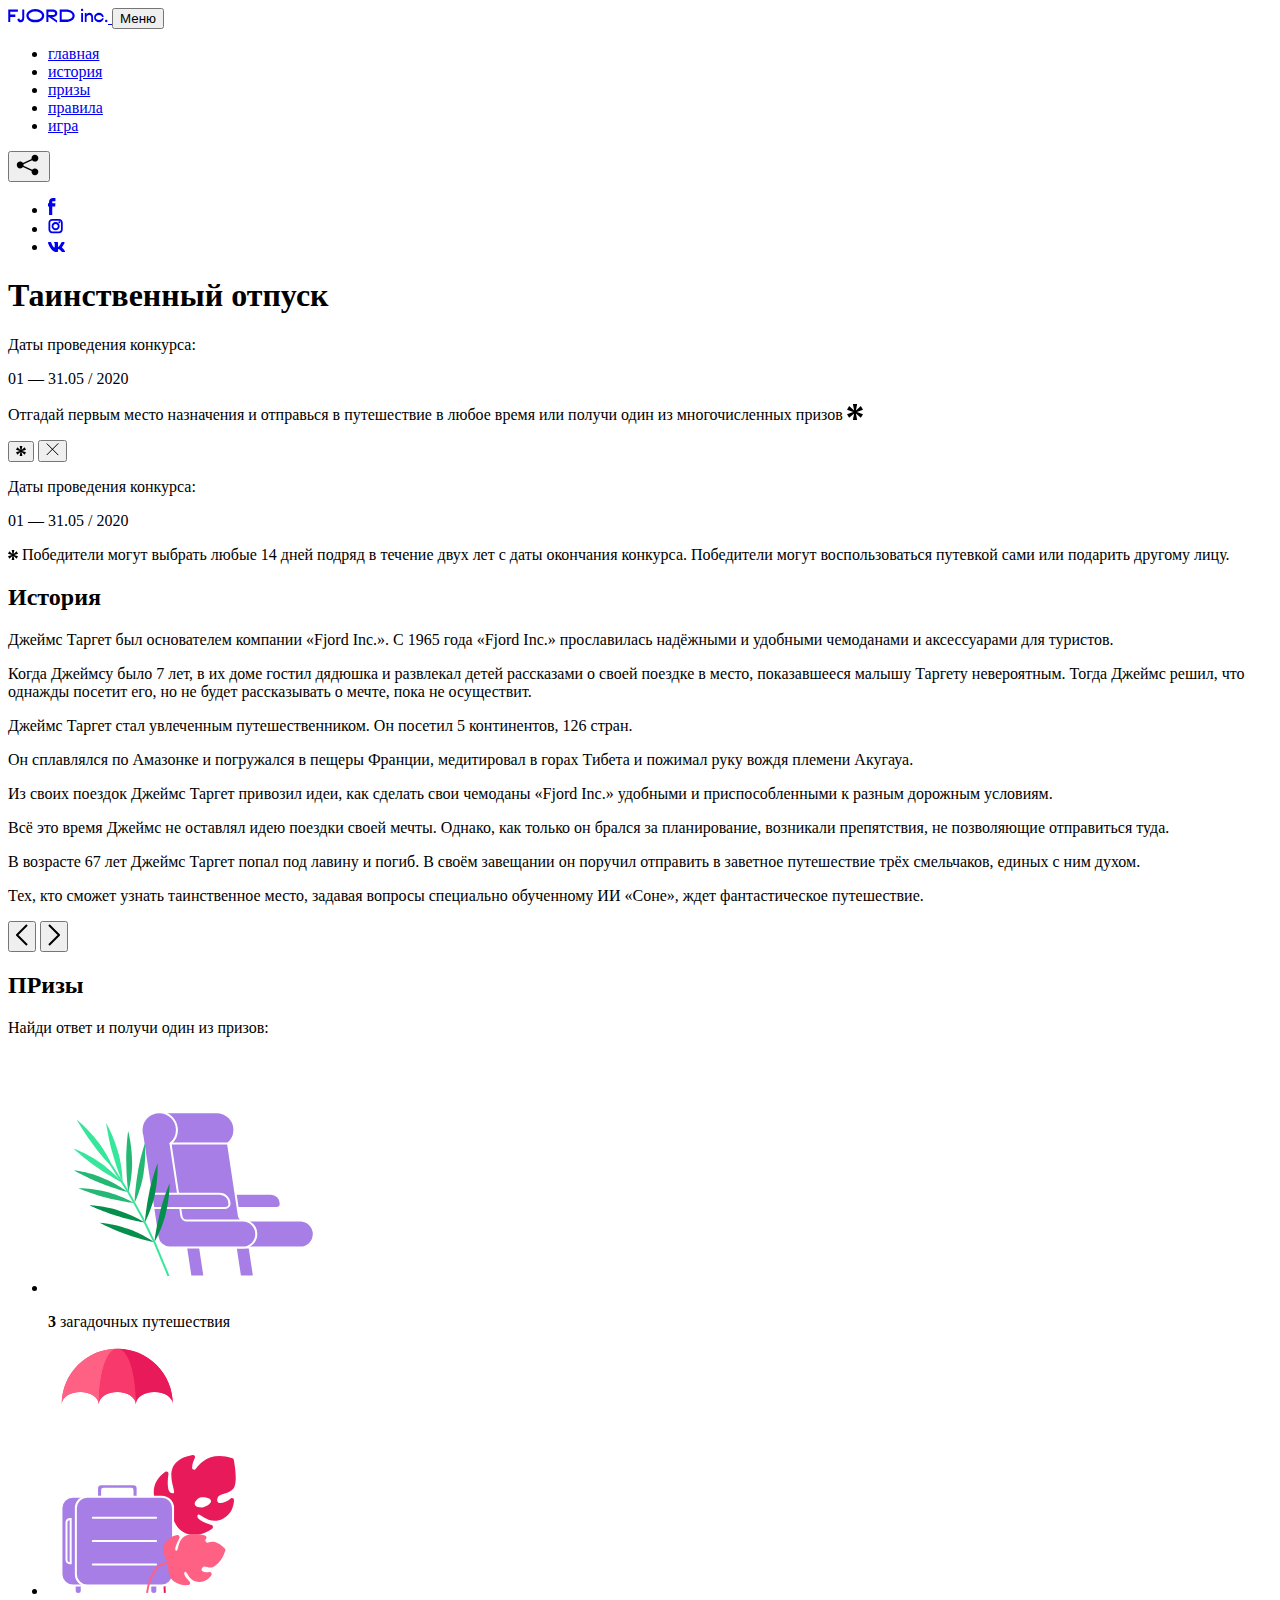
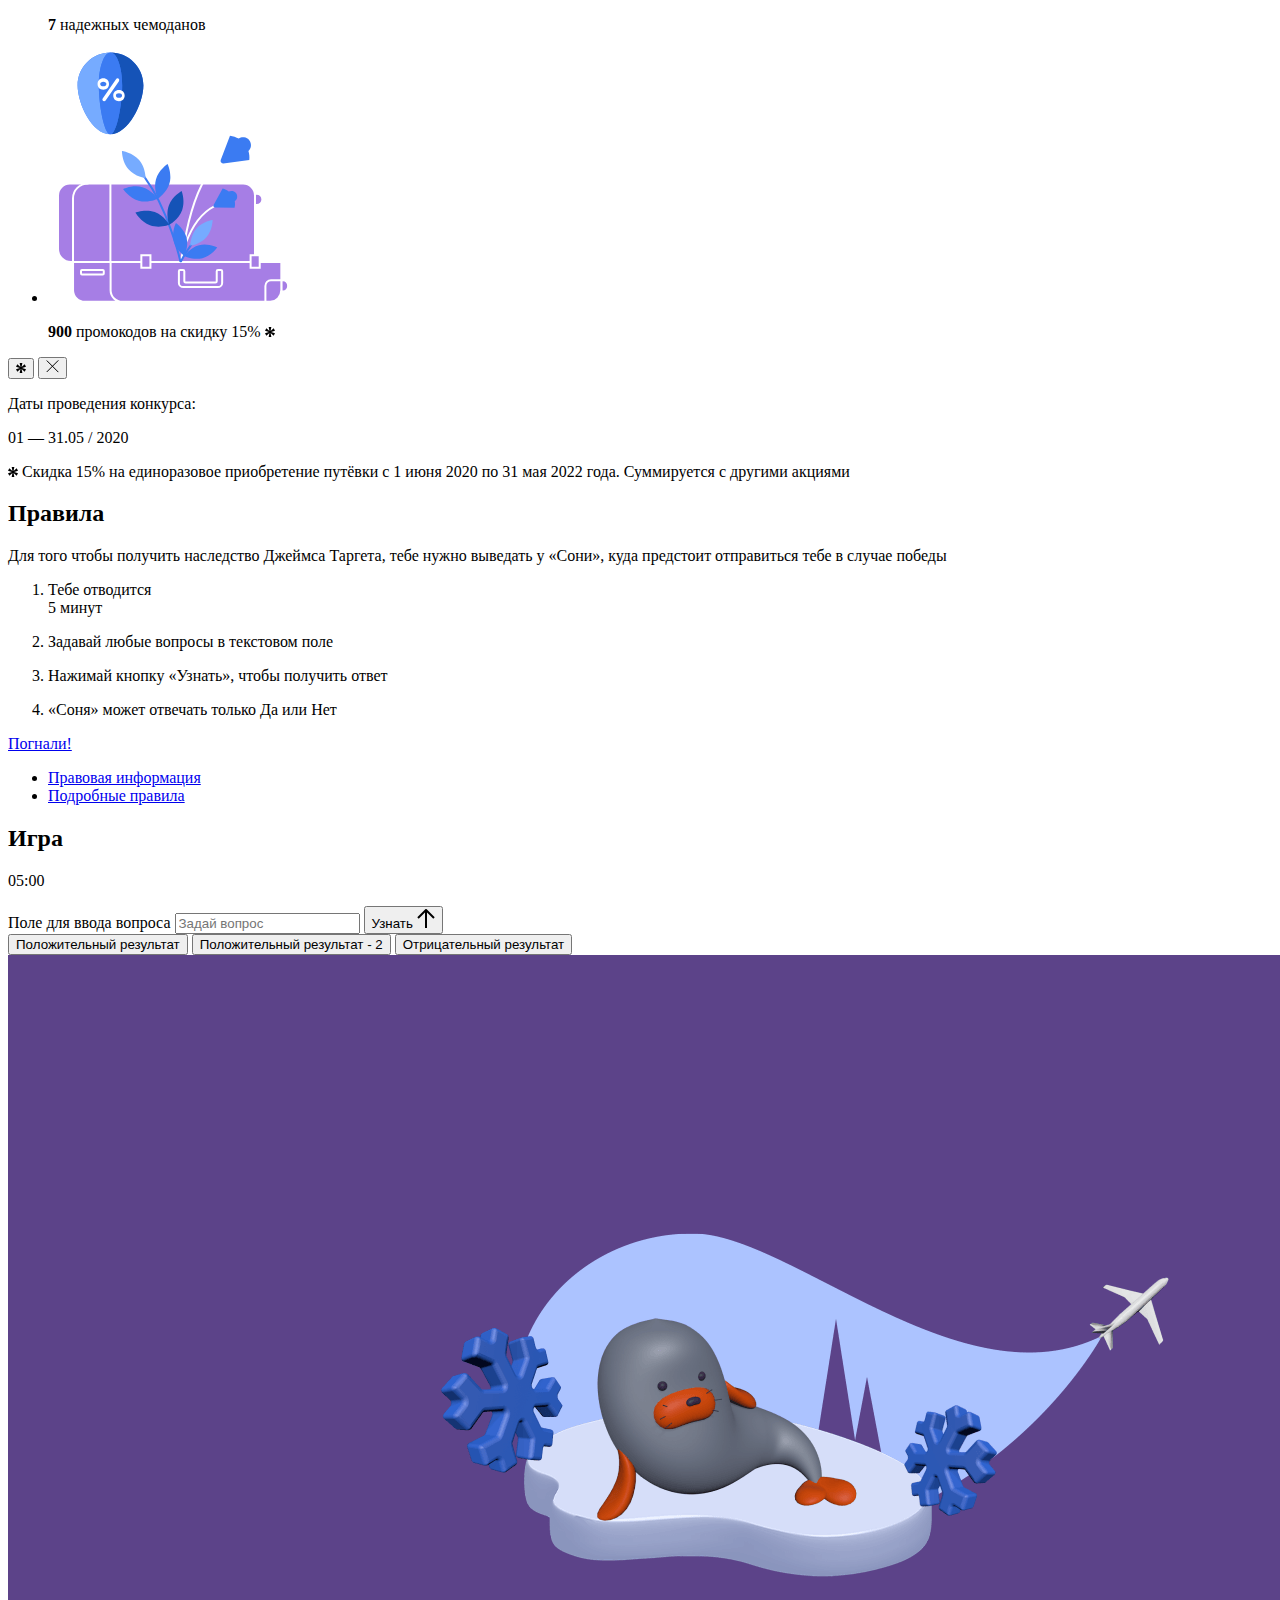
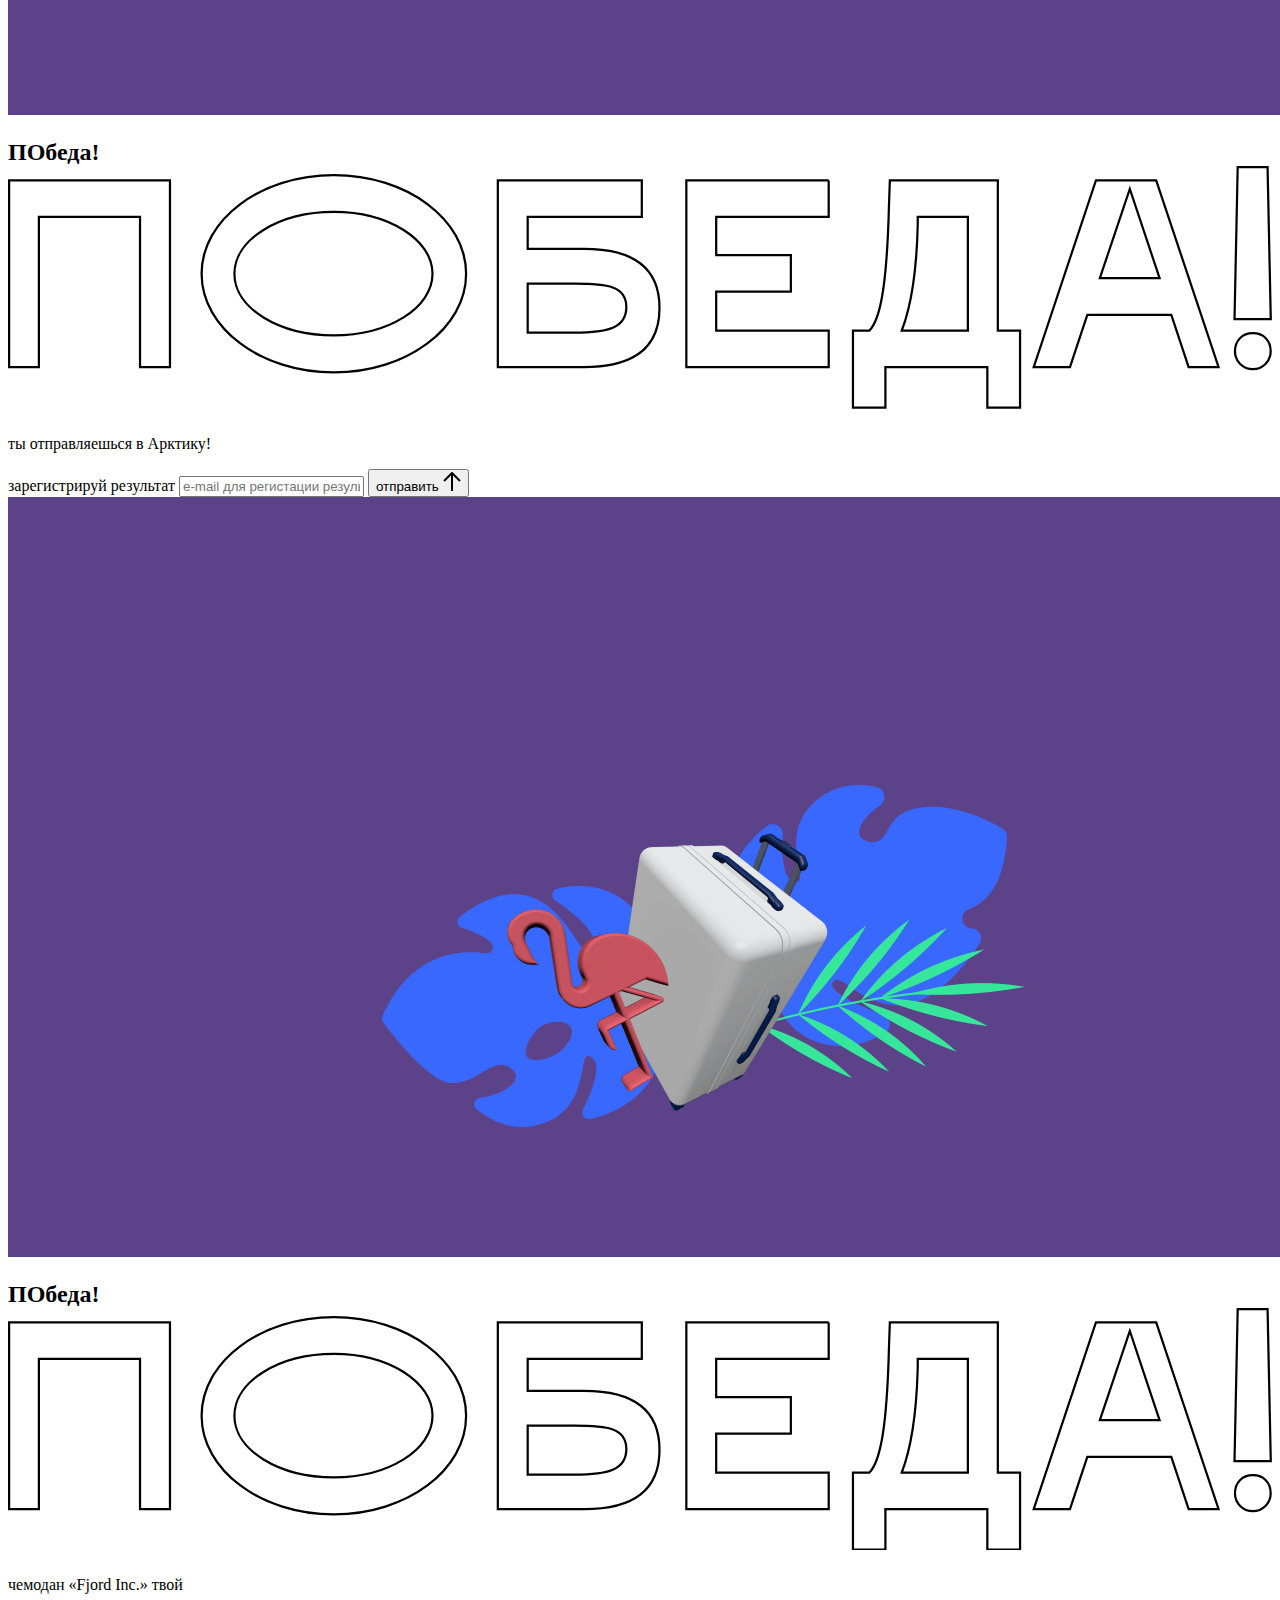
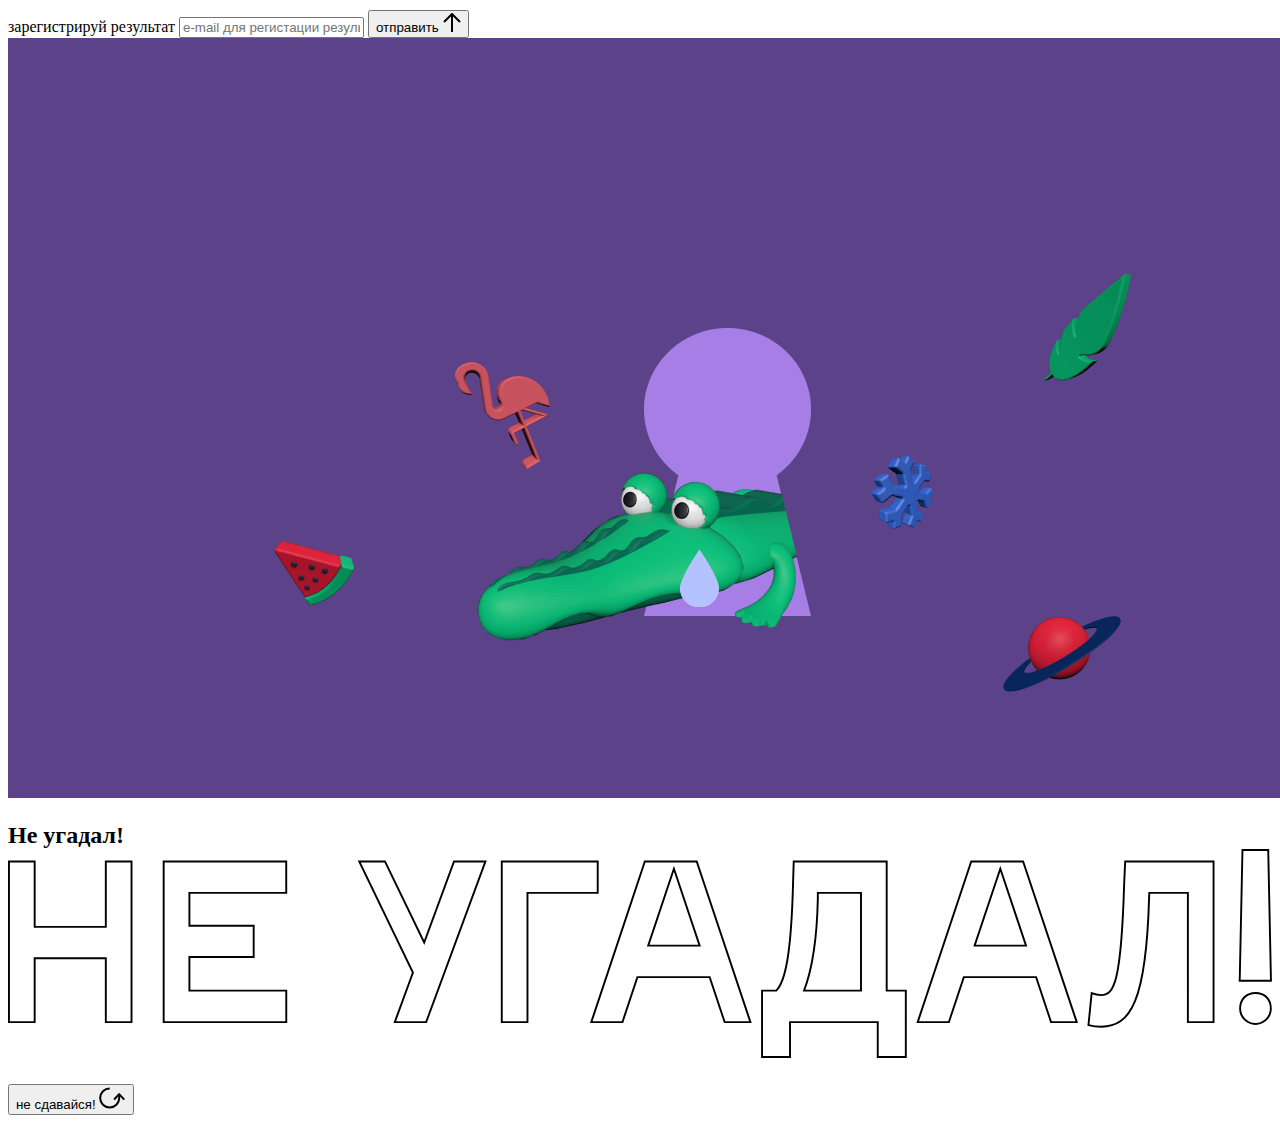
==== commit 2fc8dd86: "module1-task1 анимация инпута" ====
--- a/source/index.html
+++ b/source/index.html
@@ -320,7 +320,7 @@
               <div class="chat__footer">
                 <form action="#" method="post" class="form" id="message-form">
                   <label for="message-field" class="visually-hidden">Поле для ввода вопроса</label>
-                  <input type="text" class="form__field" id="message-field">
+                  <input type="text" class="form__field" id="message-field" placeholder="Задай вопрос">
                   <button class="form__button btn">
                     Узнать
                     <svg width="18" height="19" viewBox="0 0 18 19" fill="none" xmlns="http://www.w3.org/2000/svg">
